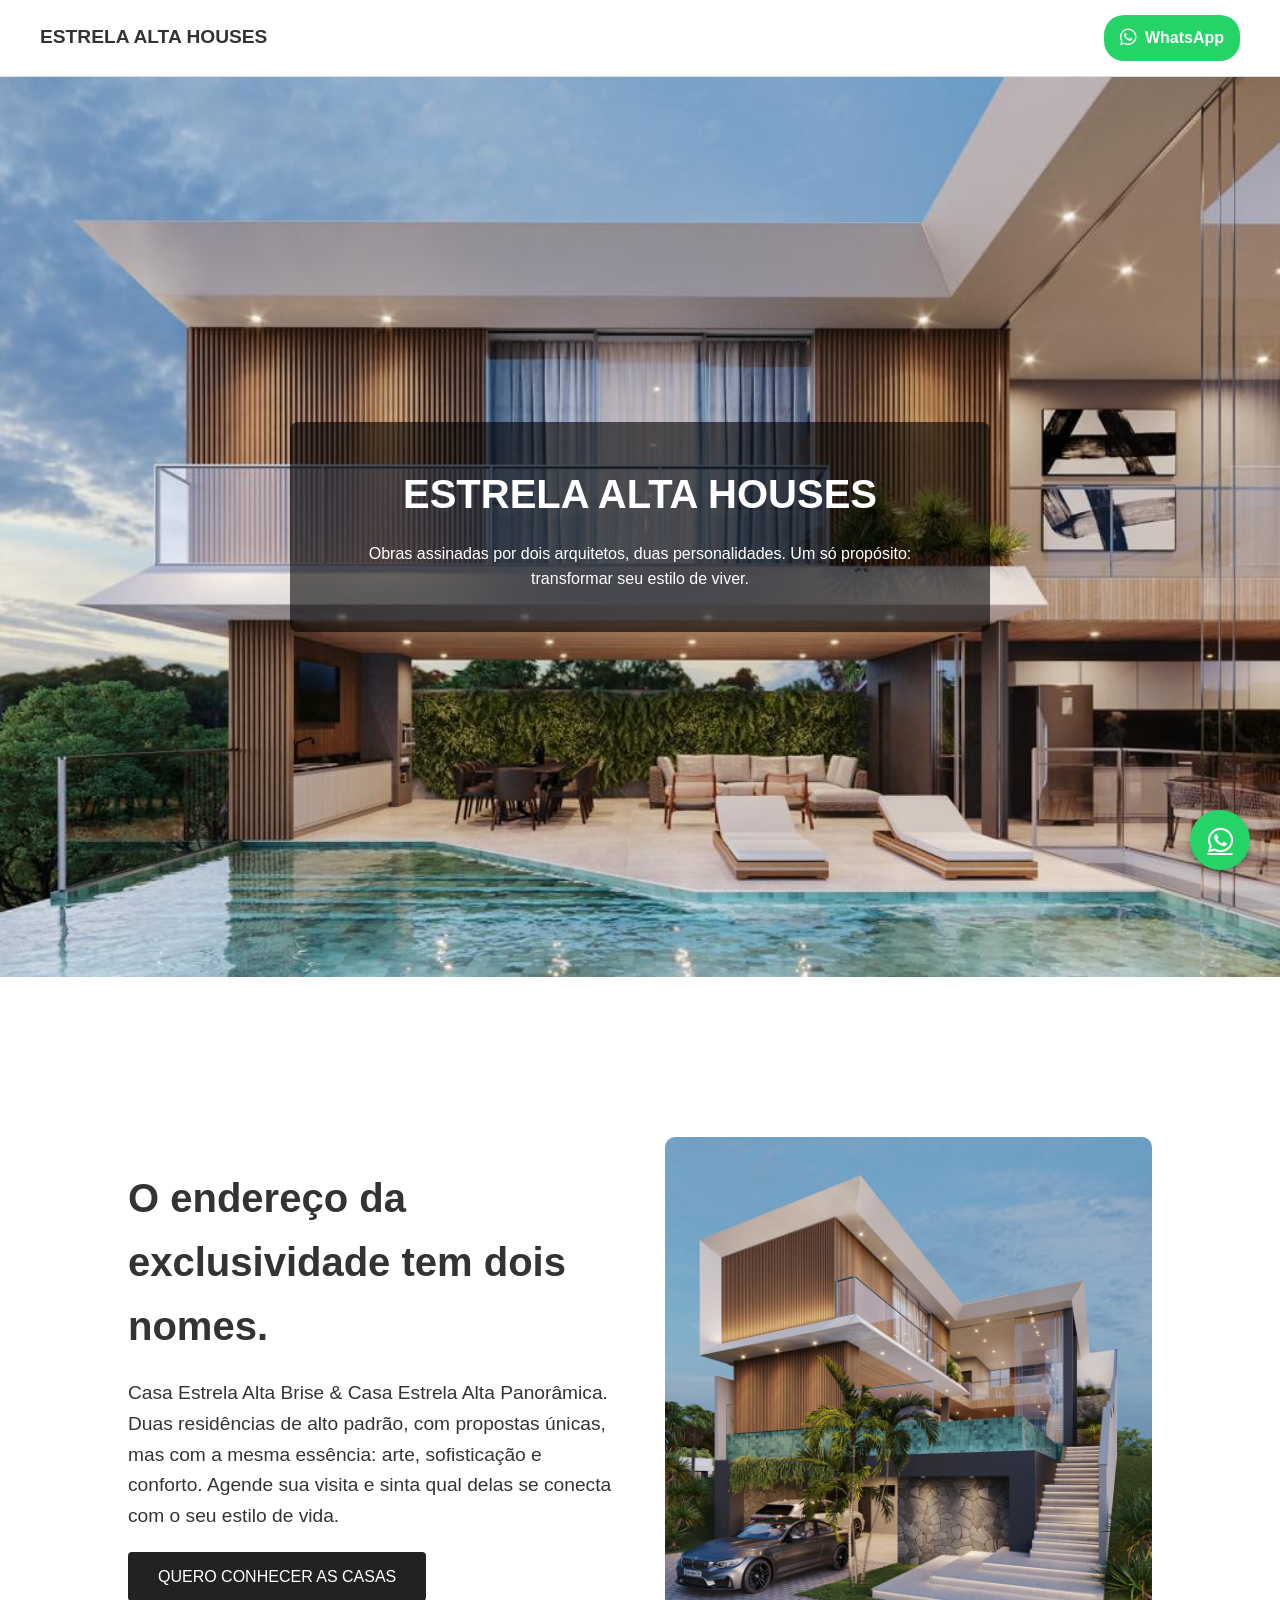
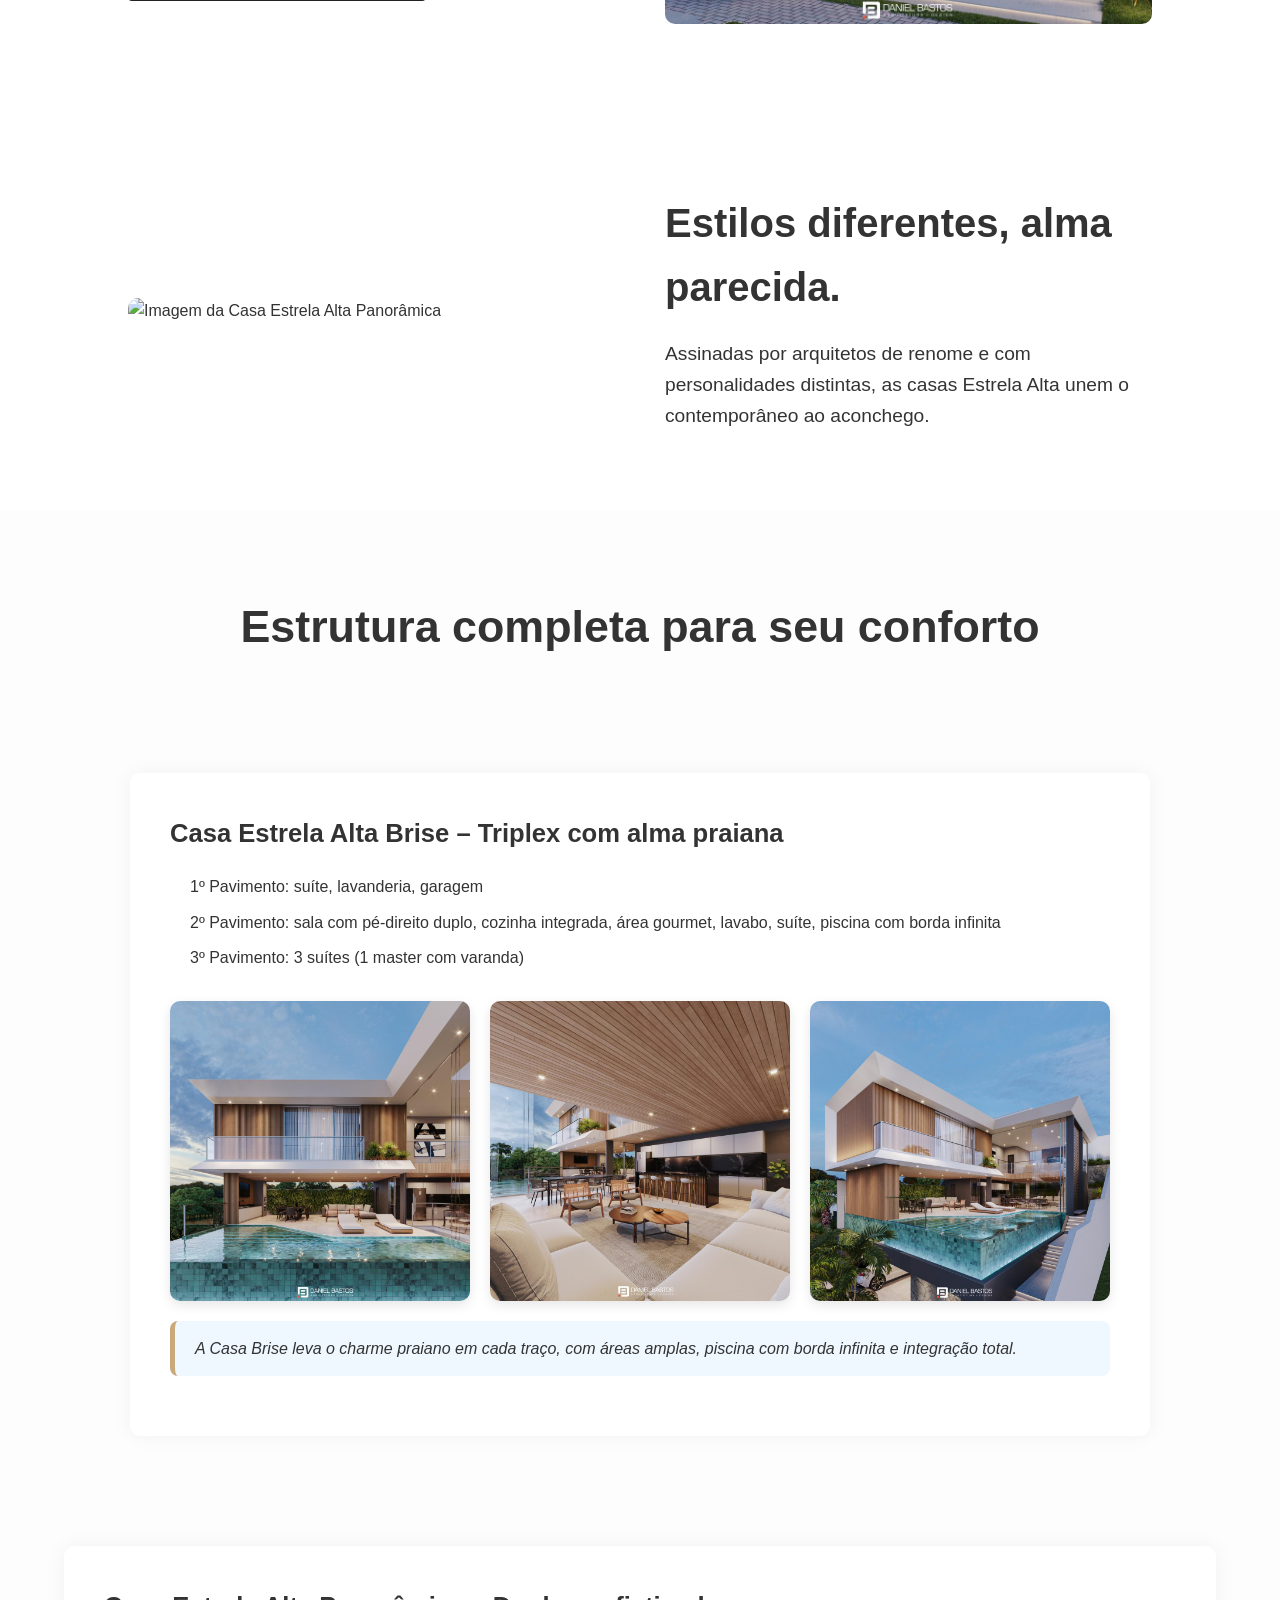
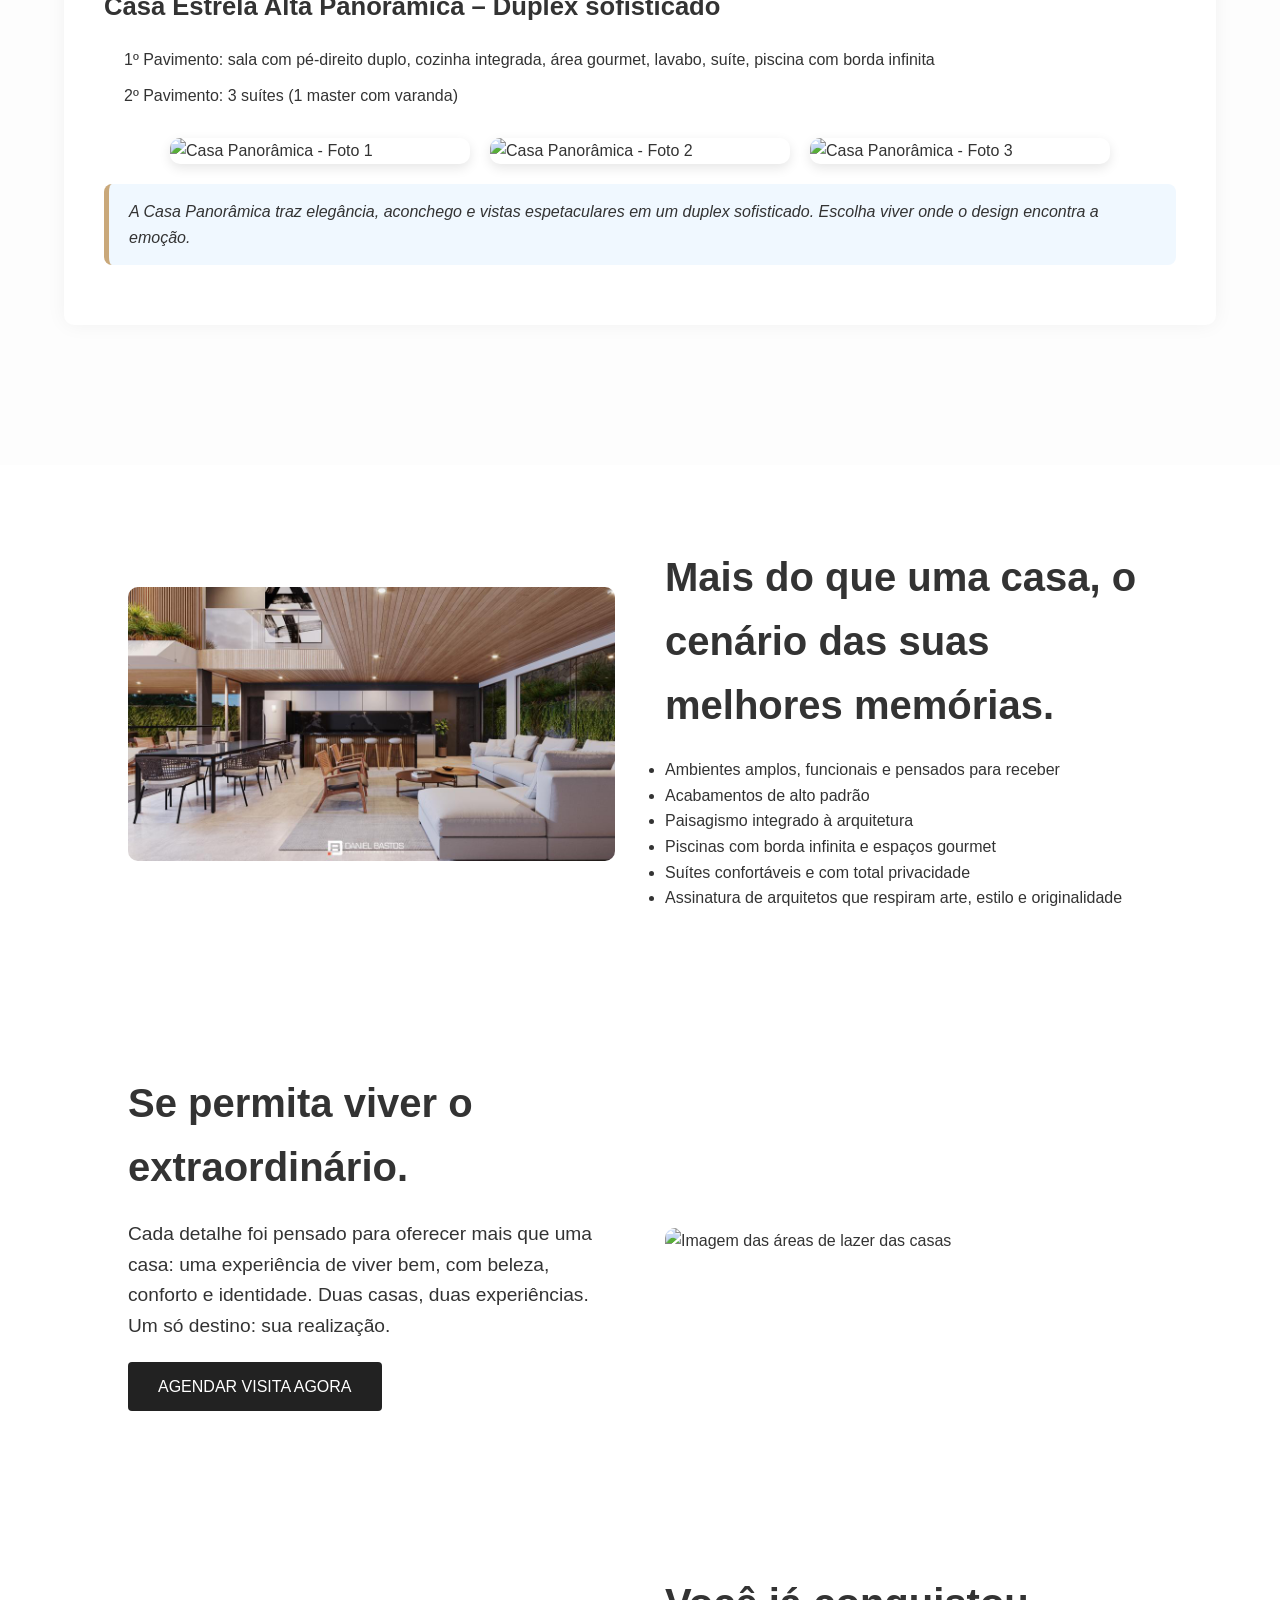
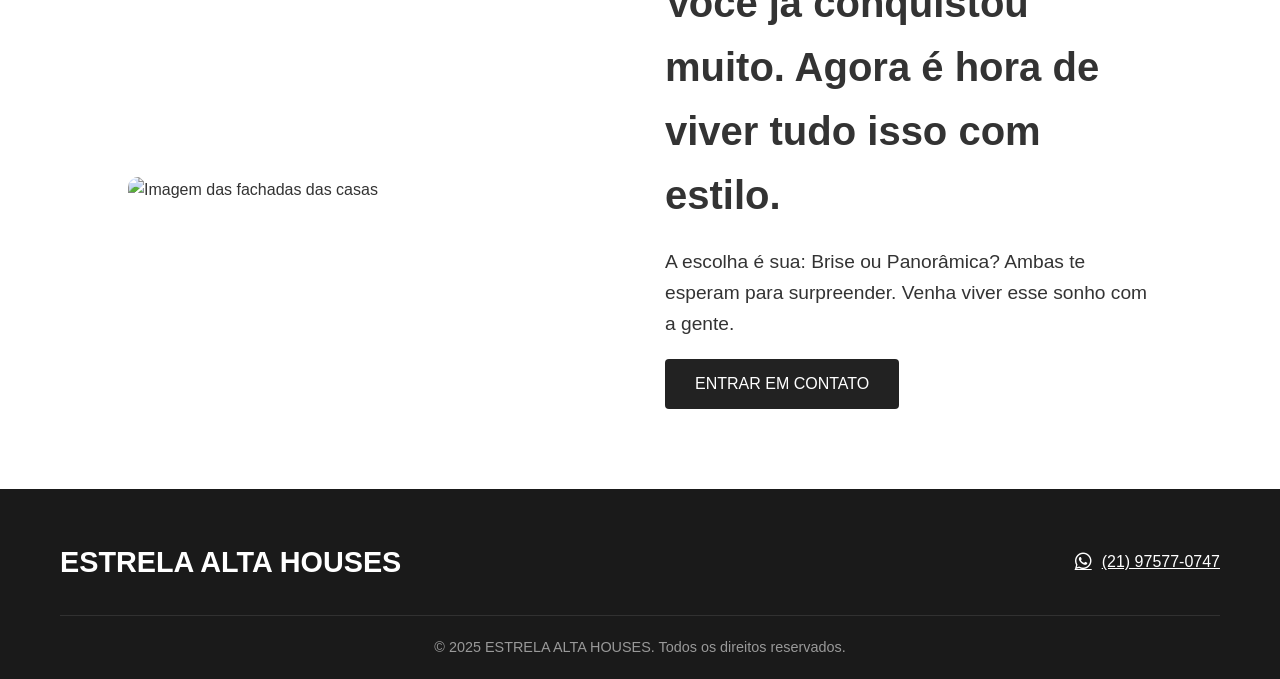
==== estrela.html @ ff19815a "LandingPage" ====
<!DOCTYPE html>
<html lang="pt-BR">
<head>
  <meta charset="UTF-8">
  <meta name="viewport" content="width=device-width, initial-scale=1.0">
  <title>Estrela Alta Houses</title>
  <link rel="stylesheet" href="https://cdnjs.cloudflare.com/ajax/libs/font-awesome/6.5.0/css/all.min.css">

  <link rel="stylesheet" href="css/styles2.css">
</head>
<body>

      <nav class="navbar">
  <div class="navbar-logo">
  <!-- Ícone pôr do sol -->
  
  <span>ESTRELA ALTA HOUSES</span>
</div>

 

  <ul class="navbar-links">
 
    
  </ul>

  
  <a href="https://wa.me/5521975770747" target="_blank" class="navbar-whatsapp">
    <i class="fab fa-whatsapp"></i> WhatsApp
  </a>
</nav>

  <!-- Dobra 0 – Imagem de Impacto -->
  <section class="dobra-0">
    <div class="overlay">
      <h1>ESTRELA ALTA HOUSES</h1>
      <p>Obras assinadas por dois arquitetos, duas personalidades. Um só propósito: transformar seu estilo de viver.</p>
    </div>
  </section>

  <!-- Dobra 1 – Herói -->
  <section class="section">
    <div class="text">
      <h2>O endereço da exclusividade tem dois nomes.</h2>
      <p>Casa Estrela Alta Brise & Casa Estrela Alta Panorâmica. Duas residências de alto padrão, com propostas únicas, mas com a mesma essência: arte, sofisticação e conforto. Agende sua visita e sinta qual delas se conecta com o seu estilo de vida.</p>
      <a href="https://wa.me/5521975770747" class="btn">QUERO CONHECER AS CASAS</a>
    </div>
    <div class="image">
      <img src="assets/casas/casa-brise/2065d3b6-33ae-4dd2-9afb-377631992c48.jpg" alt="Imagem da Casa Estrela Alta Brise">
    </div>
  </section>

  <!-- Dobra 2 – Apresentação emocional + diferenciação -->
  <section class="section reverse">
    <div class="text">
      <h2>Estilos diferentes, alma parecida.</h2>
      <p>Assinadas por arquitetos de renome e com personalidades distintas, as casas Estrela Alta unem o contemporâneo ao aconchego.</p>
    </div>
    <div class="image">
      <img src="assets/casas/casa-panoramica/2022_RAFAEL_005_001 cópia.jpg" alt="Imagem da Casa Estrela Alta Panorâmica">
    </div>
  </section>

  <!-- Dobra 3 – Estrutura + Benefícios -->
 <section class="section estrutura-detalhada">
  <h2 class="titulo-centralizado">Estrutura completa para seu conforto</h2>

  <!-- Card Casa Brise -->
  <div class="casa-card">
    <div class="card-conteudo">
      <h3>Casa Estrela Alta Brise – Triplex com alma praiana</h3>
      <ul class="animated-list">

        
        <li>1º Pavimento: suíte, lavanderia, garagem</li>
        <li>2º Pavimento: sala com pé-direito duplo, cozinha integrada, área gourmet, lavabo, suíte, piscina com borda infinita</li>
        <li>3º Pavimento: 3 suítes (1 master com varanda)</li>
      </ul>
      
    </div>
    <div class="galeria">
      <img src="assets/casas/casa-brise/4e372584-caf7-4959-b5aa-6abbc03e7849.jpg" alt="Casa Brise - Foto 1">
      <img src="assets/casas/casa-brise/68ab3206-1b16-4f5d-ae57-31e4cc2a5b25.jpg" alt="Casa Brise - Foto 2">
      <img src="assets/casas/casa-brise/9dcffba4-76e3-49d7-a645-5c59919f30ab.jpg" alt="Casa Brise - Foto 3">
    </div>
<div class="faixa-destaque">
  <p>A Casa Brise leva o charme praiano em cada traço, com áreas amplas, piscina com borda infinita e integração total.</p>
</div>

  </div>

  <!-- Card Casa Panorâmica -->
  <div class="casa-card">
    <div class="card-conteudo">
      <h3>Casa Estrela Alta Panorâmica – Duplex sofisticado</h3>
      <ul class="animated-list">
        <li>1º Pavimento: sala com pé-direito duplo, cozinha integrada, área gourmet, lavabo, suíte, piscina com borda infinita</li>
        <li>2º Pavimento: 3 suítes (1 master com varanda)</li>
      </ul>
    </div>
    <div class="galeria">
      <img src="assets/casas/casa-panoramica/2022_RAFAEL_005_001 cópia.jpg" alt="Casa Panorâmica - Foto 1">
      <img src="assets/casas/casa-panoramica/2022_RAFAEL_005_006.jpg" alt="Casa Panorâmica - Foto 2">
      <img src="assets/casas/casa-panoramica/2022_RAFAEL_005_008.jpg" alt="Casa Panorâmica - Foto 3">
    </div>

    <div class="faixa-destaque">
      <p>A Casa Panorâmica traz elegância, aconchego e vistas espetaculares em um duplex sofisticado. Escolha viver onde o design encontra a emoção.</p>
</div>
  </div>
</section>


  <!-- Dobra 4 – Benefícios e estilo de vida -->
  <section class="section reverse">
    <div class="text">
      <h2>Mais do que uma casa, o cenário das suas melhores memórias.</h2>
      <ul>
        <li>Ambientes amplos, funcionais e pensados para receber</li>
        <li>Acabamentos de alto padrão</li>
        <li>Paisagismo integrado à arquitetura</li>
        <li>Piscinas com borda infinita e espaços gourmet</li>
        <li>Suítes confortáveis e com total privacidade</li>
        <li>Assinatura de arquitetos que respiram arte, estilo e originalidade</li>
      </ul>
    </div>
    <div class="image">
      <img src="assets/casas/casa-brise/e5c154c8-44db-4215-8f7b-af5fc6db7238.jpg" alt="Imagem dos ambientes internos das casas">
    </div>
  </section>

  <!-- Dobra 5 – Prova social / convite emocional -->
  <section class="section">
    <div class="text">
      <h2>Se permita viver o extraordinário.</h2>
      <p>Cada detalhe foi pensado para oferecer mais que uma casa: uma experiência de viver bem, com beleza, conforto e identidade. Duas casas, duas experiências. Um só destino: sua realização.</p>
      <a href="https://wa.me/5521975770747" class="btn">AGENDAR VISITA AGORA</a>
    </div>
    <div class="image">
      <img src="assets/casas/casa-panoramica/FUNDO_3.png" alt="Imagem das áreas de lazer das casas">
    </div>
  </section>

  <!-- Dobra 6 – Fechamento com urgência + CTA -->
  <section class="section reverse">
    <div class="text">
      <h2>Você já conquistou muito. Agora é hora de viver tudo isso com estilo.</h2>
      <p>A escolha é sua: Brise ou Panorâmica? Ambas te esperam para surpreender. Venha viver esse sonho com a gente.</p>
      <a href="#contato" class="btn">ENTRAR EM CONTATO</a>
    </div>
    <div class="image">
      <img src="assets/casas/casa-panoramica/2022_RAFAEL_005_008.jpg" alt="Imagem das fachadas das casas">
    </div>
  </section>

   <footer>
        <div class="container">
            <div class="footer-content">
                <div class="logo">ESTRELA ALTA HOUSES</div>
                <div class="footer-contact">
                    <a href="https://wa.me/5521975770747">
                        <i class="fab fa-whatsapp"></i>
                        (21) 97577-0747
                    </a>
                </div>
            </div>
            <div class="copyright">
                <p>&copy; 2025 ESTRELA ALTA HOUSES. Todos os direitos reservados.</p>
            </div>
        </div>
    </footer>

    <a href="https://wa.me/5521975770747" class="floating-whatsapp">
        <i class="fab fa-whatsapp"></i>
    </a>

  <script src="js/script.js"></script>
</body>
</html>
---- css/styles2.css ----
:root {
    --primary-color: #c9a87a;
    --secondary-color: #2c3e50;
    --accent-color: #3498db;
    --text-color: #333;
    --light-text: #fff;
    --background-color: #f9f9f9;
    --dark-background: #1a1a1a;
    --transition: all 0.3s ease;
    --box-shadow: 0 5px 15px rgba(0, 0, 0, 0.1);
    --border-radius: 4px;
}
 
 body {
      margin: 0;
      font-family: 'Segoe UI', sans-serif;
      line-height: 1.6;
      color: #333;
    }

    .section {
      display: flex;
      align-items: center;
      justify-content: center;
      padding: 80px 10%;
      gap: 50px;
      flex-wrap: wrap;
    }

    .section.reverse {
      flex-direction: row-reverse;
    }

    .text {
      flex: 1;
      min-width: 300px;
    }

    .text h2 {
      font-size: 2.5rem;
      margin-bottom: 20px;
    }

    .text p {
      font-size: 1.2rem;
      max-width: 600px;
    }

    .image {
      flex: 1;
      min-width: 300px;
    }

    .image img {
      width: 100%;
      height: auto;
      border-radius: 10px;
    }

    .btn {
      display: inline-block;
      margin-top: 20px;
      padding: 12px 24px;
      background-color: #111;
      color: #fff;
      text-decoration: none;
      border-radius: 5px;
    }

    @media (max-width: 900px) {
      .section, .section.reverse {
        flex-direction: column;
      }
    }

    * {
  margin: 0;
  padding: 0;
  box-sizing: border-box;
}



section.dobra {
  padding: 60px 20px;
  text-align: center;
}

.dobra h2 {
  font-size: 2rem;
  margin-bottom: 20px;
}

.dobra p {
  max-width: 800px;
  margin: 0 auto 20px;
  font-size: 1.1rem;
}

.cards {
  display: flex;
  flex-wrap: wrap;
  justify-content: center;
  gap: 30px;
  margin-top: 30px;
}

.card {
  background: #fff;
  border: 1px solid #eee;
  padding: 20px;
  border-radius: 8px;
  width: 100%;
  max-width: 400px;
  box-shadow: 0 0 10px rgba(0,0,0,0.05);
}

.card ul {
  text-align: left;
  margin-top: 10px;
}

.benefits {
  list-style: none;
  padding: 0;
  margin-top: 30px;
}

.benefits li {
  margin-bottom: 10px;
  font-size: 1rem;
}

.btn {
  display: inline-block;
  background: #222;
  color: #fff;
  padding: 12px 30px;
  margin-top: 20px;
  text-decoration: none;
  border-radius: 4px;
  transition: 0.3s;
}

.btn:hover {
  background: #444;
}

.btn-cta {
  background-color: #d36d00;
}

.btn-cta:hover {
  background-color: #b15900;
}

/* Dobra 0 com imagem */
.dobra-0 {
  background: url('../assets/casas/casa-brise/4e372584-caf7-4959-b5aa-6abbc03e7849.jpg') center center / cover no-repeat;

  height: 100vh;
  color: white;
  display: flex;
  align-items: center;
  justify-content: center;
  margin-bottom: 80px; /* <<< margenzinha entre as seções */
 

}


.dobra-0 .overlay {
  background: rgba(0, 0, 0, 0.6);
  padding: 40px;
  border-radius: 8px;
  max-width: 700px;
  text-align: center;
}

.dobra-0 h1 {
  font-size: 2.5rem;
  margin-bottom: 15px;
}

@media (max-width: 768px) {
  .cards {
    flex-direction: column;
  }

  .dobra-0 h1 {
    font-size: 2rem;
  }

  .dobra-0 {
    height: auto;
    padding: 60px 20px;
  }
}




.casa-bloco, .estrutura, .benefit-bloco {
  display: flex;
  flex-wrap: wrap;
  align-items: center;
  gap: 30px;
  margin: 40px 0;
  justify-content: center;
}

.casa-bloco img, .estrutura img, .benefit-bloco img {
  width: 100%;
  max-width: 500px;
  border-radius: 8px;
  object-fit: cover;
  box-shadow: 0 4px 12px rgba(0,0,0,0.1);
}

.casa-bloco > div,
.estrutura > div,
.benefit-bloco > ul {
  flex: 1;
  min-width: 280px;
}

.reverse {
  flex-direction: row-reverse;
}

@media (max-width: 768px) {
  .casa-bloco,
  .estrutura,
  .benefit-bloco,
  .reverse {
    flex-direction: column;
  }
}


.casa-bloco,
.estrutura,
.benefit-bloco {
  display: flex;
  flex-wrap: wrap;
  align-items: center;
  gap: 30px;
  margin: 40px 0;
  justify-content: center;
  padding: 0 5%; /* <<< espaçamento lateral */
}



.estrutura-detalhada {
  padding: 80px 5%;
  background-color: #fdfdfd;
}

.titulo-centralizado {
  text-align: center;
  font-size: 2.8rem;
  margin-bottom: 60px;
}

.casa-card {
  background: #fff;
  padding: 40px;
  border-radius: 10px;
  margin-bottom: 60px;
  box-shadow: 0 0 20px rgba(0,0,0,0.05);
}

.card-conteudo h3 {
  font-size: 1.6rem;
  margin-bottom: 20px;
  color: #333;
}

.animated-list {
  list-style: none;
  padding-left: 20px;
}

.animated-list li {
  opacity: 0;
  transform: translateY(20px);
  animation: fadeUp 0.8s ease forwards;
  animation-delay: calc(var(--delay, 0) * 0.2s);
  margin-bottom: 10px;
}

.animated-list li:nth-child(1) { --delay: 1; }
.animated-list li:nth-child(2) { --delay: 2; }
.animated-list li:nth-child(3) { --delay: 3; }

@keyframes fadeUp {
  to {
    opacity: 1;
    transform: translateY(0);
  }
}

.galeria {
  margin-top: 30px;
  display: flex;
  gap: 20px;
  flex-wrap: wrap;
  justify-content: center;
}

.galeria img {
  width: 100%;
  max-width: 300px;
  border-radius: 10px;
  object-fit: cover;
  box-shadow: 0 4px 12px rgba(0,0,0,0.1);
}


/* Footer */
footer {
  background-color: var(--dark-background);
  color: var(--light-text);
  padding: 50px 0 20px;
}

footer .container {
  max-width: 1200px;
  margin: 0 auto;
  padding: 0 20px; /* margem interna nas laterais */
}

.footer-content {
  display: flex;
  justify-content: space-between;
  align-items: center;
  margin-bottom: 30px;
}

.logo {
  font-family: arial, serif;
  font-size: 1.8rem;
  font-weight: 700;
}


.footer-contact a {
    display: flex;
    align-items: center;
    color: var(--light-text);
    transition: var(--transition);
}

.footer-contact a:hover {
    color: var(--primary-color);
}

.footer-contact i {
    margin-right: 10px;
    font-size: 1.2rem;
}

.copyright {
    text-align: center;
    padding-top: 20px;
    border-top: 1px solid rgba(255, 255, 255, 0.1);
    font-size: 0.9rem;
    color: #999;
}

/* Floating WhatsApp Button */
.floating-whatsapp {
    position: fixed;
    bottom: 30px;
    right: 30px;
    width: 60px;
    height: 60px;
    background-color: #25D366;
    color: #fff;
    border-radius: 50%;
    display: flex;
    justify-content: center;
    align-items: center;
    font-size: 1.8rem;
    box-shadow: 0 4px 10px rgba(0, 0, 0, 0.3);
    z-index: 100;
    transition: var(--transition);
}

.floating-whatsapp:hover {
    transform: scale(1.1);
}




@font-face {
  font-family: Montserrat;
  src: url('../../../fonts/Montserrat/static/Montserrat-Bold.ttf') format('truetype');
}

.navbar {
  display: flex;
  justify-content: space-between;
  align-items: center;
  padding: 15px 40px;
  background-color: white;
  border-bottom: 1px solid #ddd;
  font-family: Arial;
}

.navbar-logo {
  display: flex;
  align-items: center;
  gap: 10px;
}

.navbar-logo img {
  height: 30px;
}

.navbar-logo span {
  font-weight: bold;
  font-size: 1.2rem;
  color: var(--color-red-head);
}

.navbar-search {
  display: flex;
  align-items: center;
  border: 1px solid #ccc;
  border-radius: 30px;
  padding: 5px 10px;
  background-color: #f9f9f9;
}

.navbar-search input {
  border: none;
  outline: none;
  padding: 8px;
  background: transparent;
  font-size: 0.9rem;
}

.search-button {
  background: transparent;
  border: none;
  cursor: pointer;
  font-size: 1rem;
}

.navbar-links {
  list-style: none;
  display: flex;
  gap: 25px;
}

.navbar-links li a {
  text-decoration: none;
  color: #333;
  font-weight: bold;
  transition: color 0.3s ease;
}

.navbar-links li a:hover {
  color: var(--color-red-head);
}

.navbar-cart {
  background-color: var(--color-red-head);
  border: none;
  padding: 10px 20px;
  border-radius: 20px;
  color: white;
  font-weight: bold;
  cursor: pointer;
  transition: background-color 0.3s;
}

.navbar-cart:hover {
  background-color: var(--color-red-hover);
}


.navbar-user {
  position: relative;
  margin-left: 20px;
}

.user-avatar {
  display: flex;
  align-items: center;
  gap: 6px;
  cursor: pointer;
}

.user-avatar img {
  width: 40px;
  height: 40px;
  border-radius: 50%;
  object-fit: cover;
  border: 2px solid #ddd;
  transition: box-shadow 0.2s;
}

.user-avatar:hover img {
  box-shadow: 0 0 0 2px var(--color-red-head);
}

.user-avatar .arrow {
  font-size: 18px;
  color: #666;
  line-height: 1;
  transform: rotate(180deg); 
  transition: transform 0.3s ease;
  user-select: none;
}


.navbar-user:hover .arrow {
  transform: rotate(0deg);
}


.user-dropdown {
  position: absolute;
  top: 110%;
  right: 0;
  background-color: white;
  border: 1px solid #ddd;
  border-radius: 8px;
  padding: 8px 0;
  box-shadow: 0 2px 10px rgba(0, 0, 0, 0.1);
  list-style: none;
  display: none;
  min-width: 160px;
  z-index: 99;
}

.user-dropdown li a {
  display: block;
  padding: 10px 20px;
  color: #333;
  text-decoration: none;
  transition: background-color 0.2s;
}

.user-dropdown li a:hover {
  background-color: #f7f7f7;
}

.navbar-user:hover .user-dropdown,
.user-dropdown:hover {
  display: block;
}


.navbar-whatsapp {
  display: flex;
  align-items: center;
  gap: 8px;
  background-color: #25D366;
  color: white;
  padding: 10px 16px;
  border-radius: 20px;
  font-weight: bold;
  text-decoration: none;
  transition: background-color 0.3s;
  margin-left: 20px;
}

.navbar-whatsapp:hover {
  background-color: #1ebd5b;
}

.navbar-whatsapp i {
  font-size: 1.2rem;
}

.pavimento-grid {
    display: flex;
    flex-wrap: wrap;
    align-items: center;
    justify-content: space-between;
    gap: 30px;
    margin-bottom: 60px;
}

.faixa-destaque {
  background-color: #f0f8ff; /* azul clarinho */
  border-left: 5px solid var(--primary-color); /* destaque na lateral */
  padding: 15px 20px;
  margin: 20px 0;
  border-radius: 8px;
  font-style: italic;
  font-weight: 500;
  color: var(--dark-text); /* ou ajuste conforme seu tema */
}
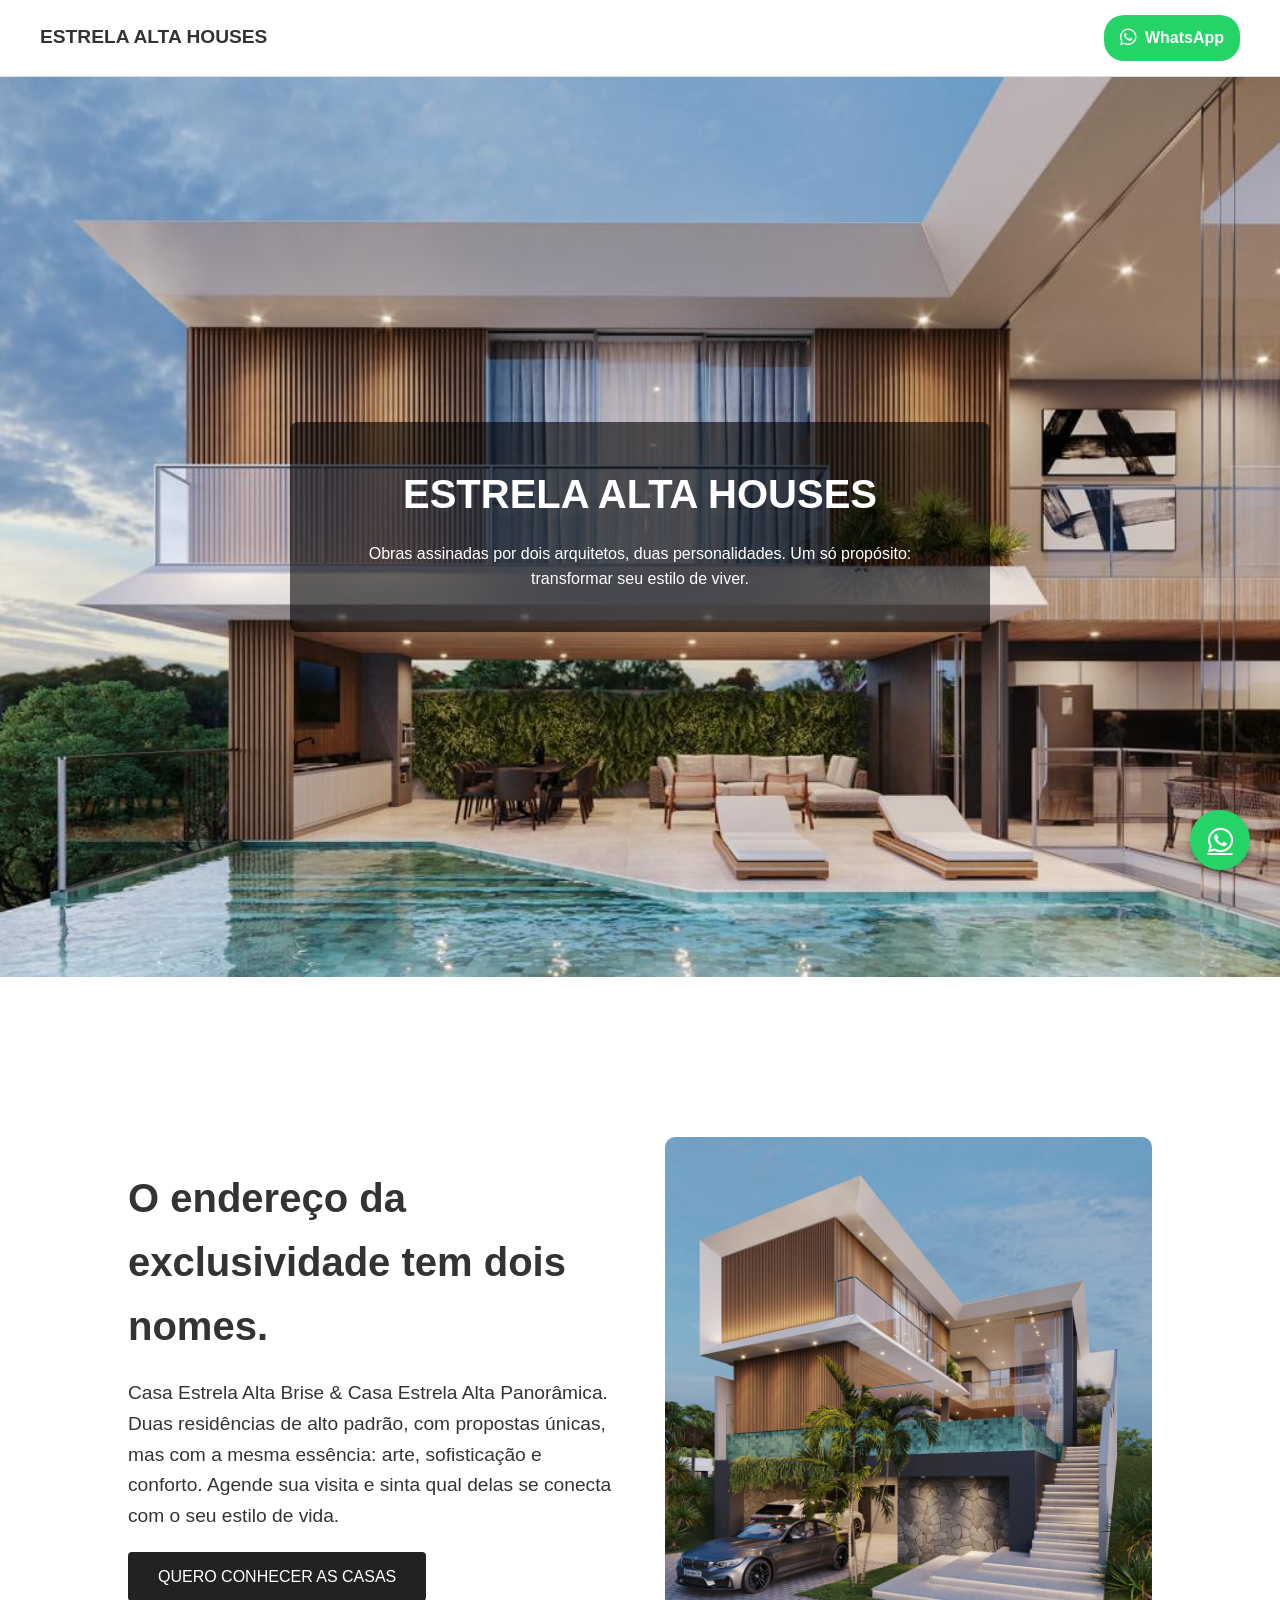
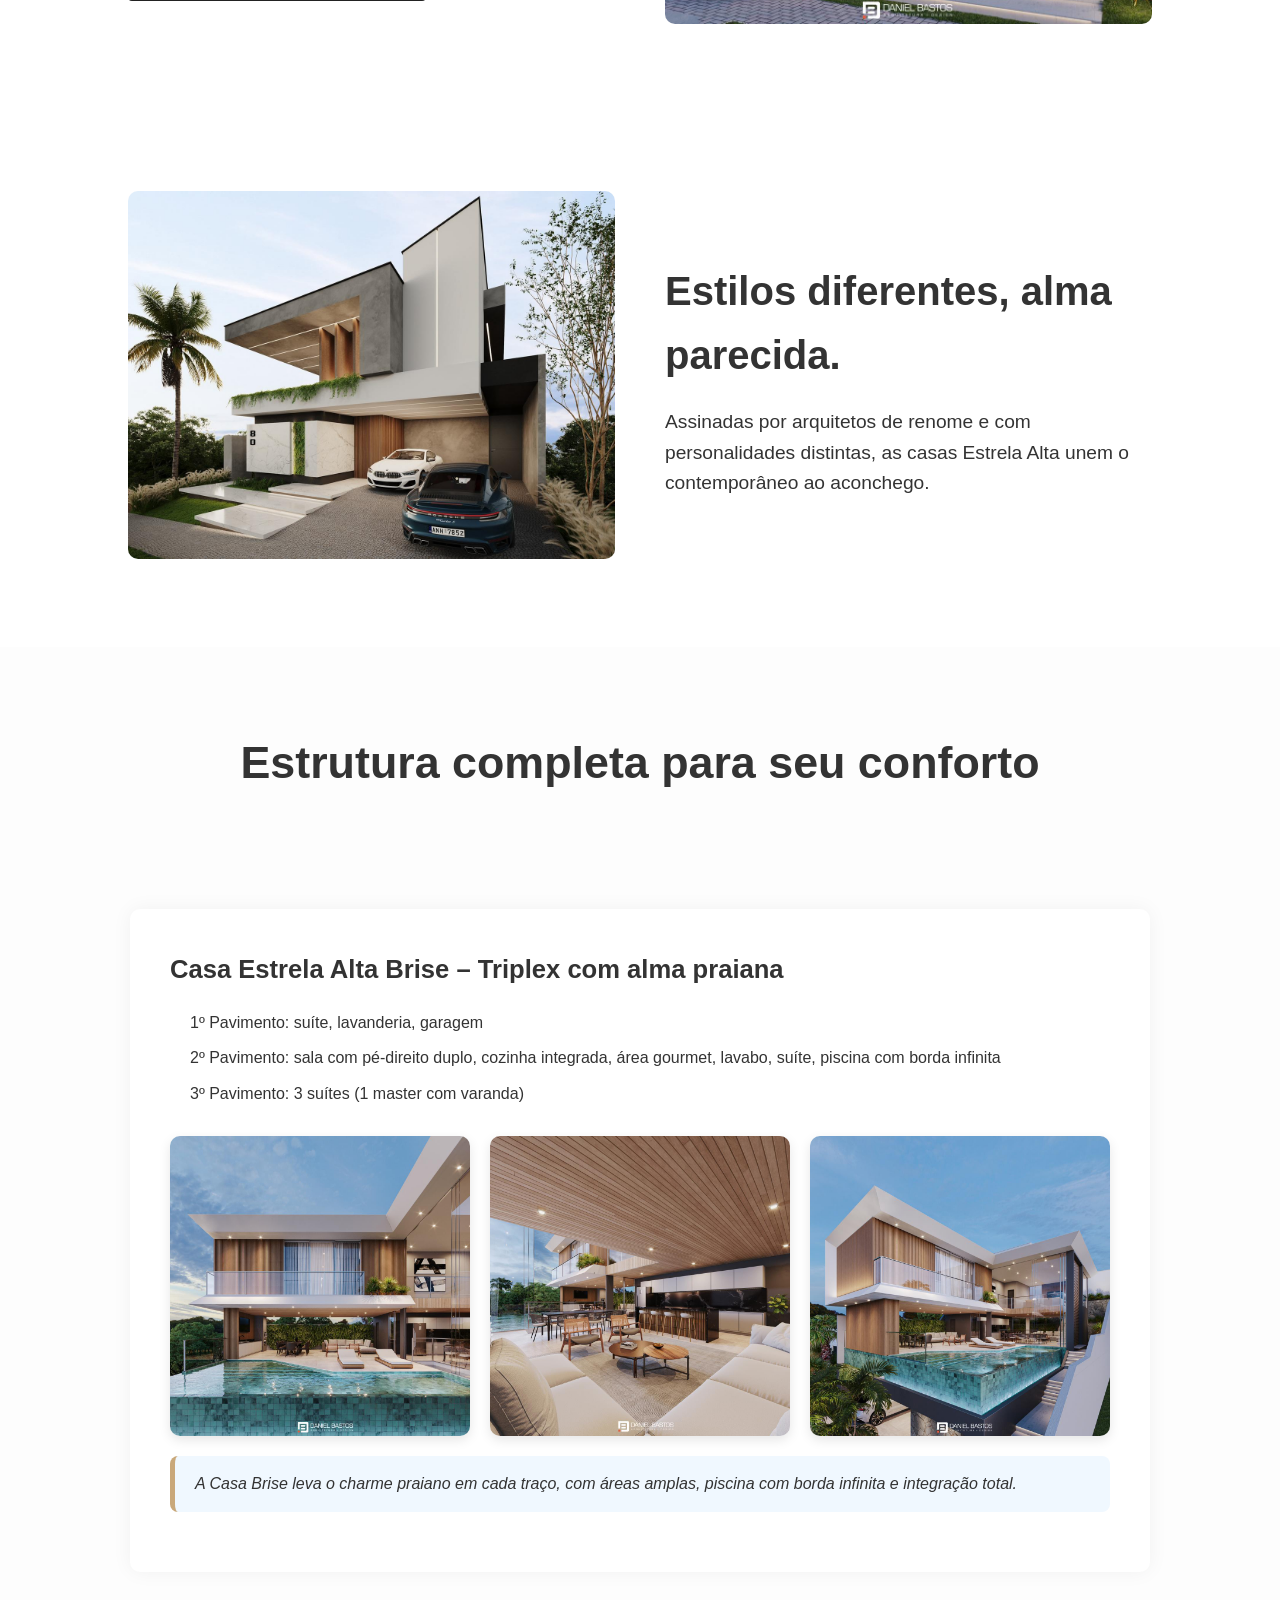
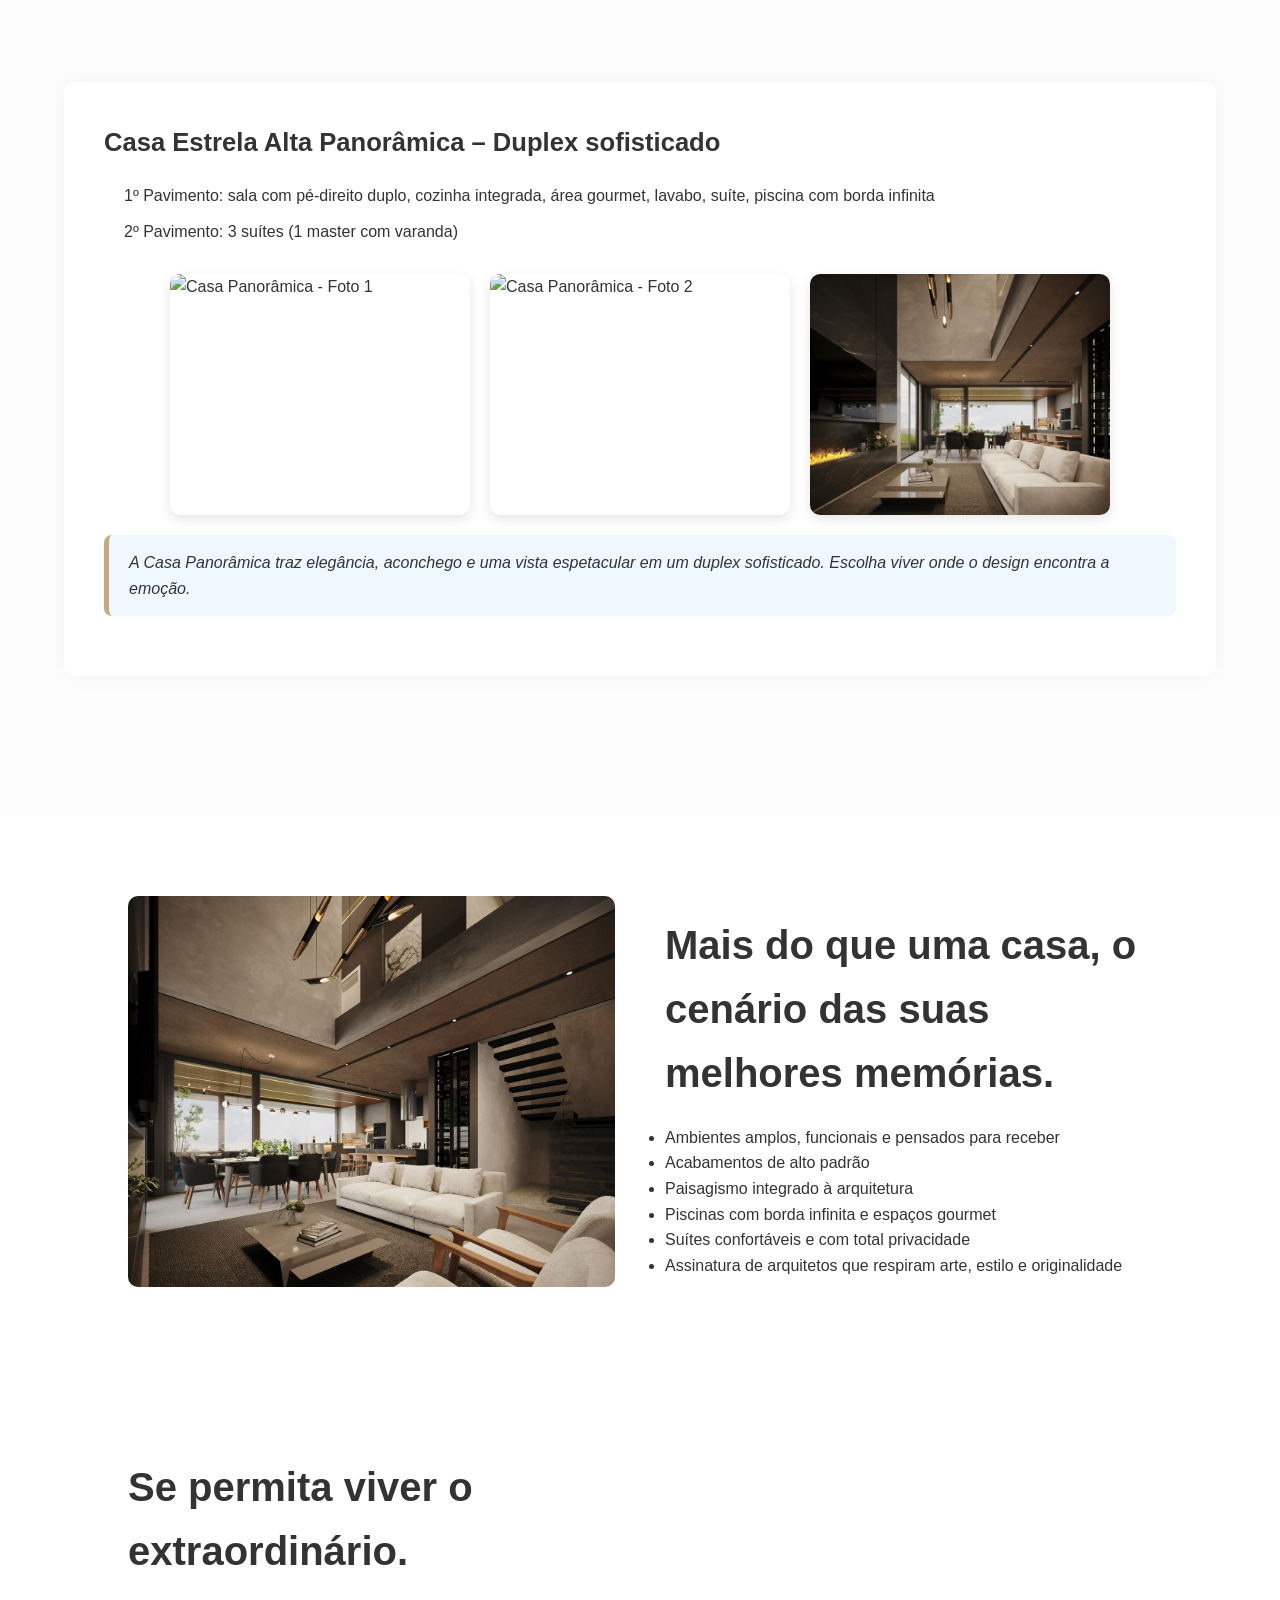
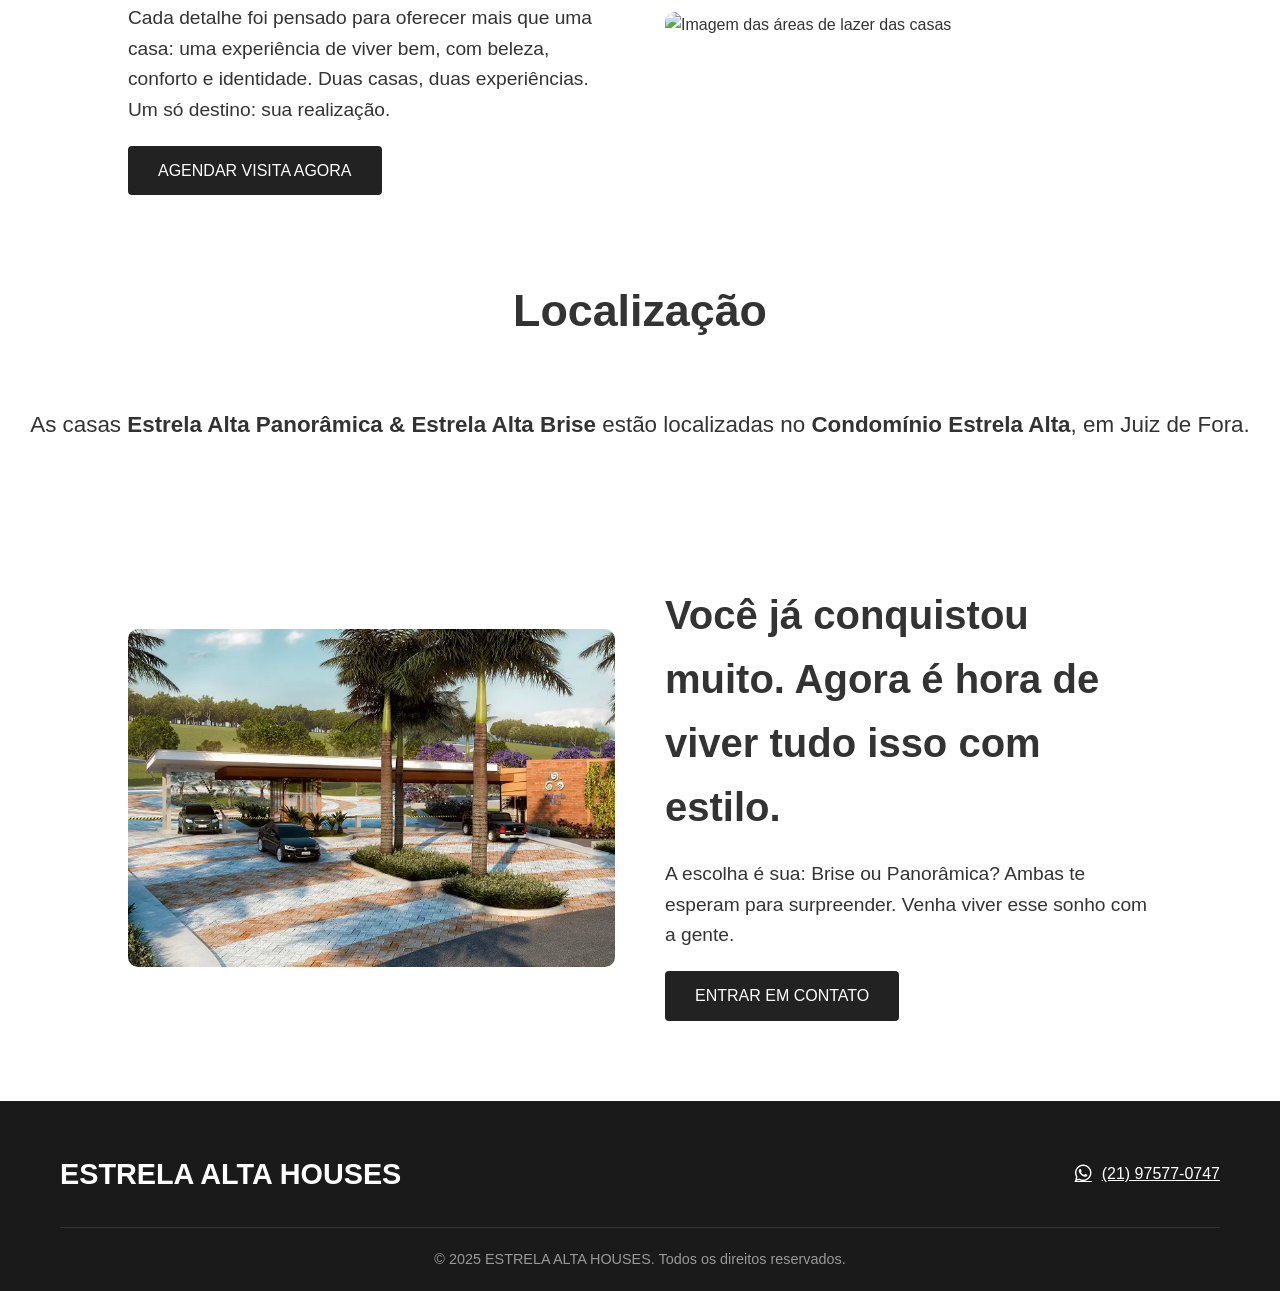
==== commit 803ce9e2: "Merge remoto com local" ====
--- a/estrela.html
+++ b/estrela.html
@@ -57,7 +57,7 @@
       <p>Assinadas por arquitetos de renome e com personalidades distintas, as casas Estrela Alta unem o contemporâneo ao aconchego.</p>
     </div>
     <div class="image">
-      <img src="assets/casas/casa-panoramica/2022_RAFAEL_005_001 cópia.jpg" alt="Imagem da Casa Estrela Alta Panorâmica">
+      <img src="assets/casas/casa-panoramica/frente.jpg" alt="Imagem da Casa Estrela Alta Panorâmica">
     </div>
   </section>
 
@@ -99,13 +99,13 @@
       </ul>
     </div>
     <div class="galeria">
-      <img src="assets/casas/casa-panoramica/2022_RAFAEL_005_001 cópia.jpg" alt="Casa Panorâmica - Foto 1">
+      <img src="assets/casas/casa-panoramica/2022_RAFAEL_005_001.jpg" alt="Casa Panorâmica - Foto 1">
       <img src="assets/casas/casa-panoramica/2022_RAFAEL_005_006.jpg" alt="Casa Panorâmica - Foto 2">
-      <img src="assets/casas/casa-panoramica/2022_RAFAEL_005_008.jpg" alt="Casa Panorâmica - Foto 3">
+      <img src="assets/casas/casa-panoramica/panoramica-3.jpg" alt="Casa Panorâmica - Foto 3">
     </div>
 
     <div class="faixa-destaque">
-      <p>A Casa Panorâmica traz elegância, aconchego e vistas espetaculares em um duplex sofisticado. Escolha viver onde o design encontra a emoção.</p>
+      <p>A Casa Panorâmica traz elegância, aconchego e uma vista espetacular em um duplex sofisticado. Escolha viver onde o design encontra a emoção.</p>
 </div>
   </div>
 </section>
@@ -125,7 +125,7 @@
       </ul>
     </div>
     <div class="image">
-      <img src="assets/casas/casa-brise/e5c154c8-44db-4215-8f7b-af5fc6db7238.jpg" alt="Imagem dos ambientes internos das casas">
+      <img src="assets/casas/casa-panoramica/externa.jpg" alt="Imagem dos ambientes internos das casas">
     </div>
   </section>
 
@@ -142,15 +142,25 @@
   </section>
 
   <!-- Dobra 6 – Fechamento com urgência + CTA -->
+    <h2 class="titulo-centralizado">Localização</h2>
+<p class="info-centralizado">
+  As casas <strong> Estrela Alta Panorâmica & Estrela Alta Brise </strong>estão localizadas no <strong> Condomínio Estrela Alta</strong>, em Juiz de Fora.
+</p>
+
+   
+
   <section class="section reverse">
+    
     <div class="text">
       <h2>Você já conquistou muito. Agora é hora de viver tudo isso com estilo.</h2>
       <p>A escolha é sua: Brise ou Panorâmica? Ambas te esperam para surpreender. Venha viver esse sonho com a gente.</p>
       <a href="#contato" class="btn">ENTRAR EM CONTATO</a>
     </div>
     <div class="image">
-      <img src="assets/casas/casa-panoramica/2022_RAFAEL_005_008.jpg" alt="Imagem das fachadas das casas">
+      <img src="assets/casas/fachada.jpg" alt="Imagem das fachadas das casas">
     </div>
+
+   
   </section>
 
    <footer>
--- a/css/styles2.css
+++ b/css/styles2.css
@@ -599,3 +599,9 @@
   color: var(--dark-text); /* ou ajuste conforme seu tema */
 }
 
+.info-centralizado {
+  text-align: center;
+  font-size: 1.4rem;
+  margin-bottom: 60px;
+}
+
